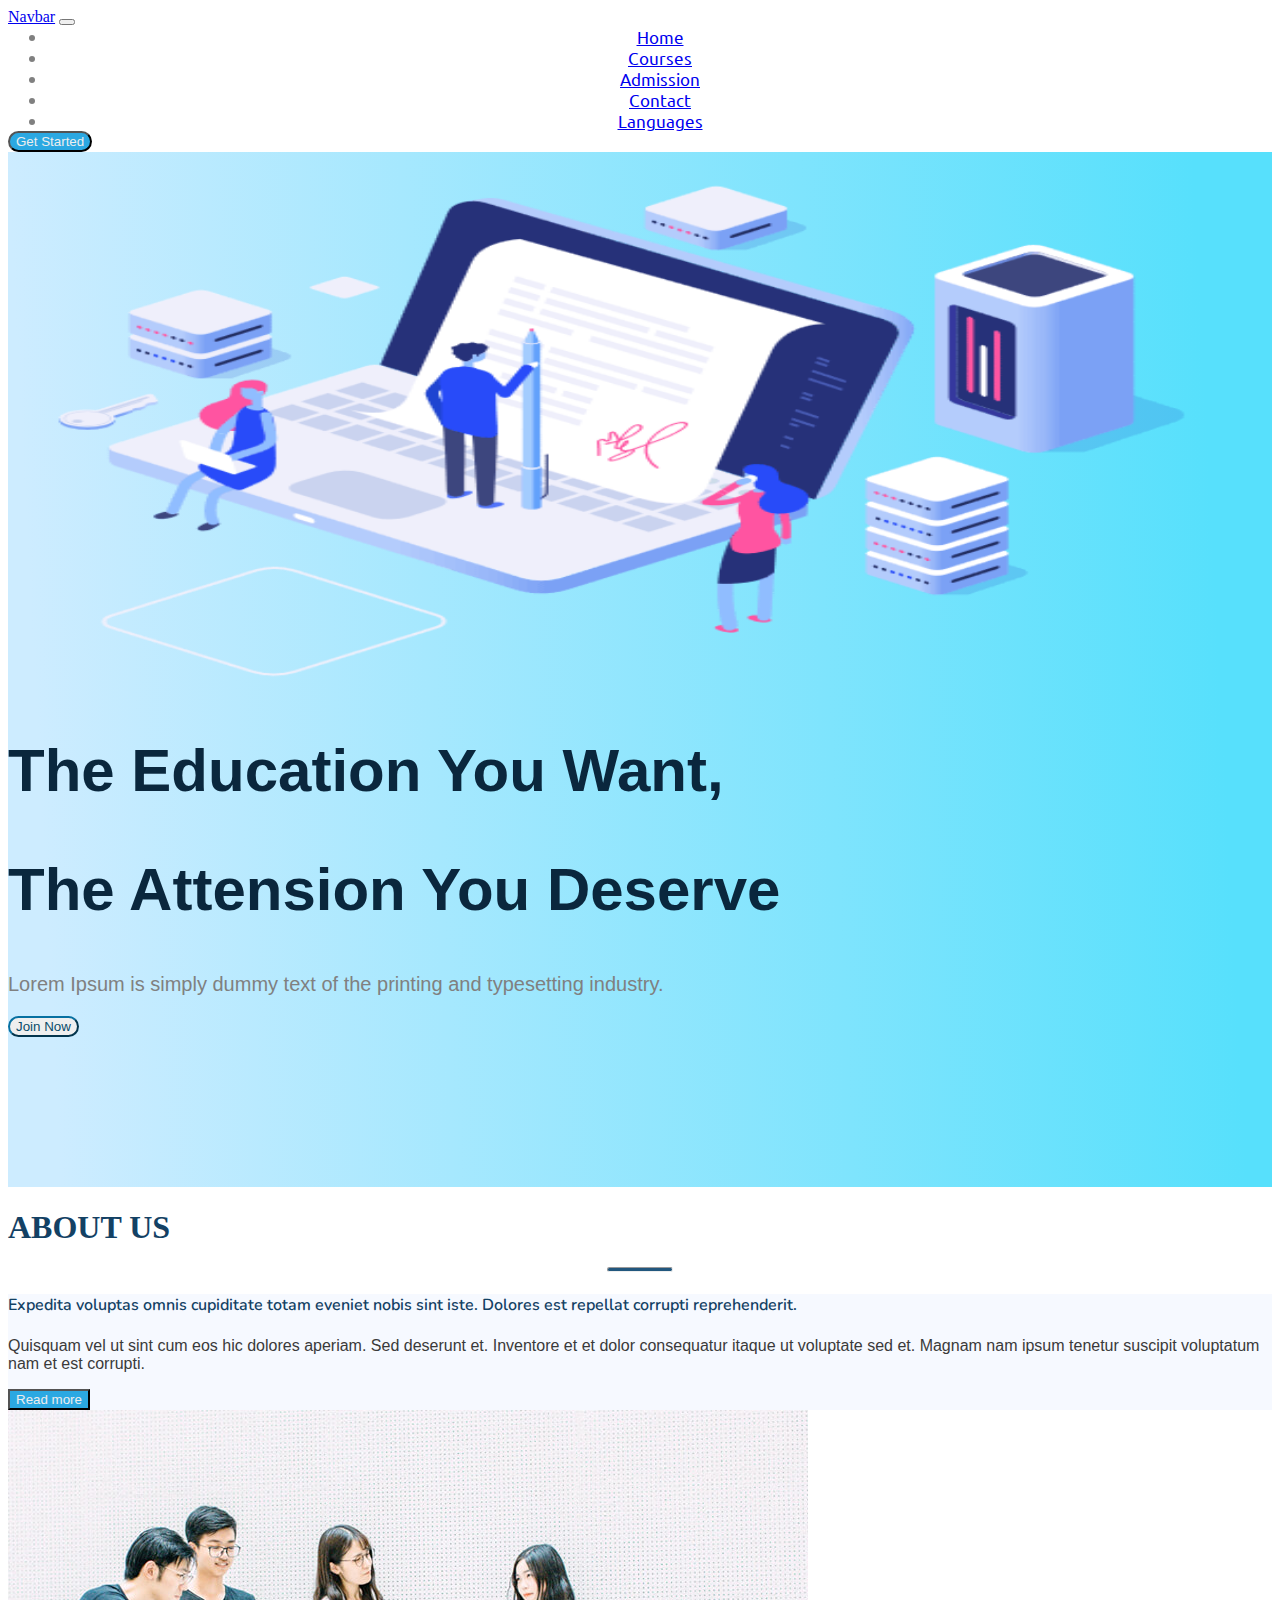
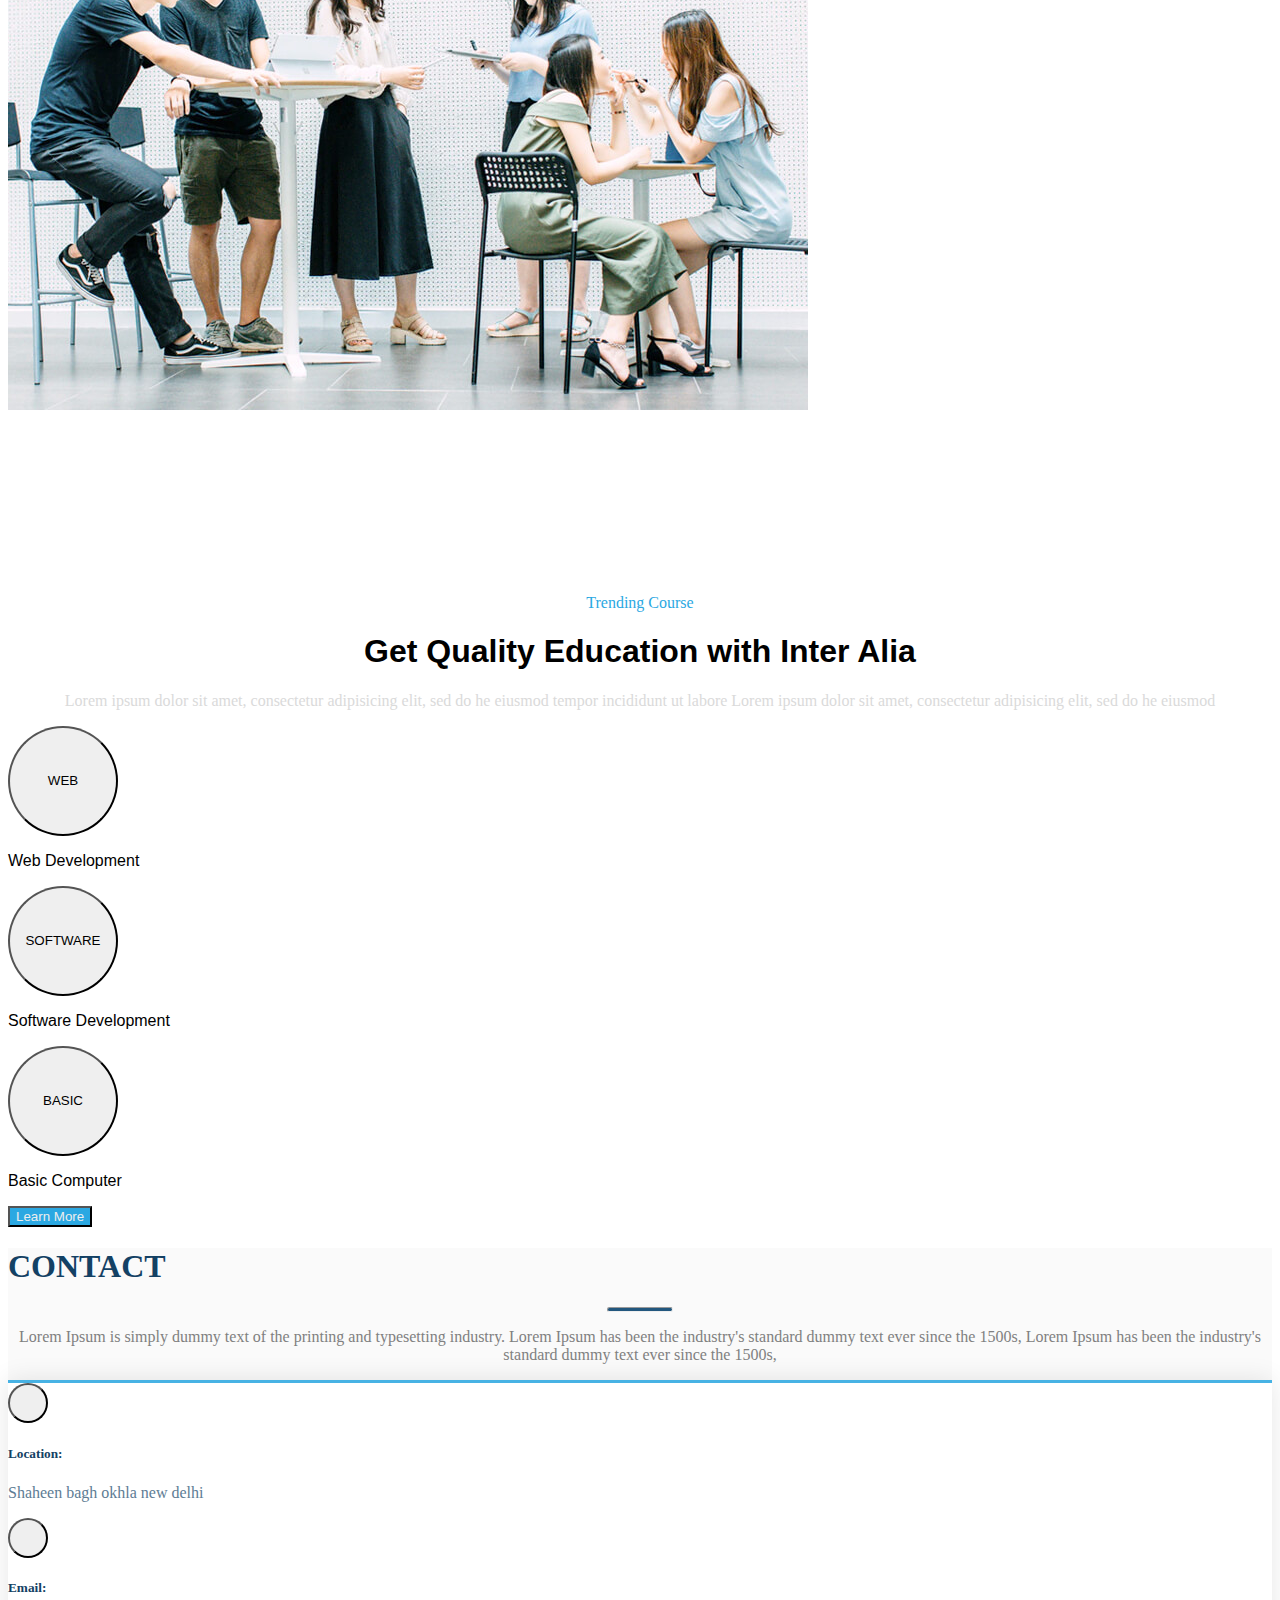
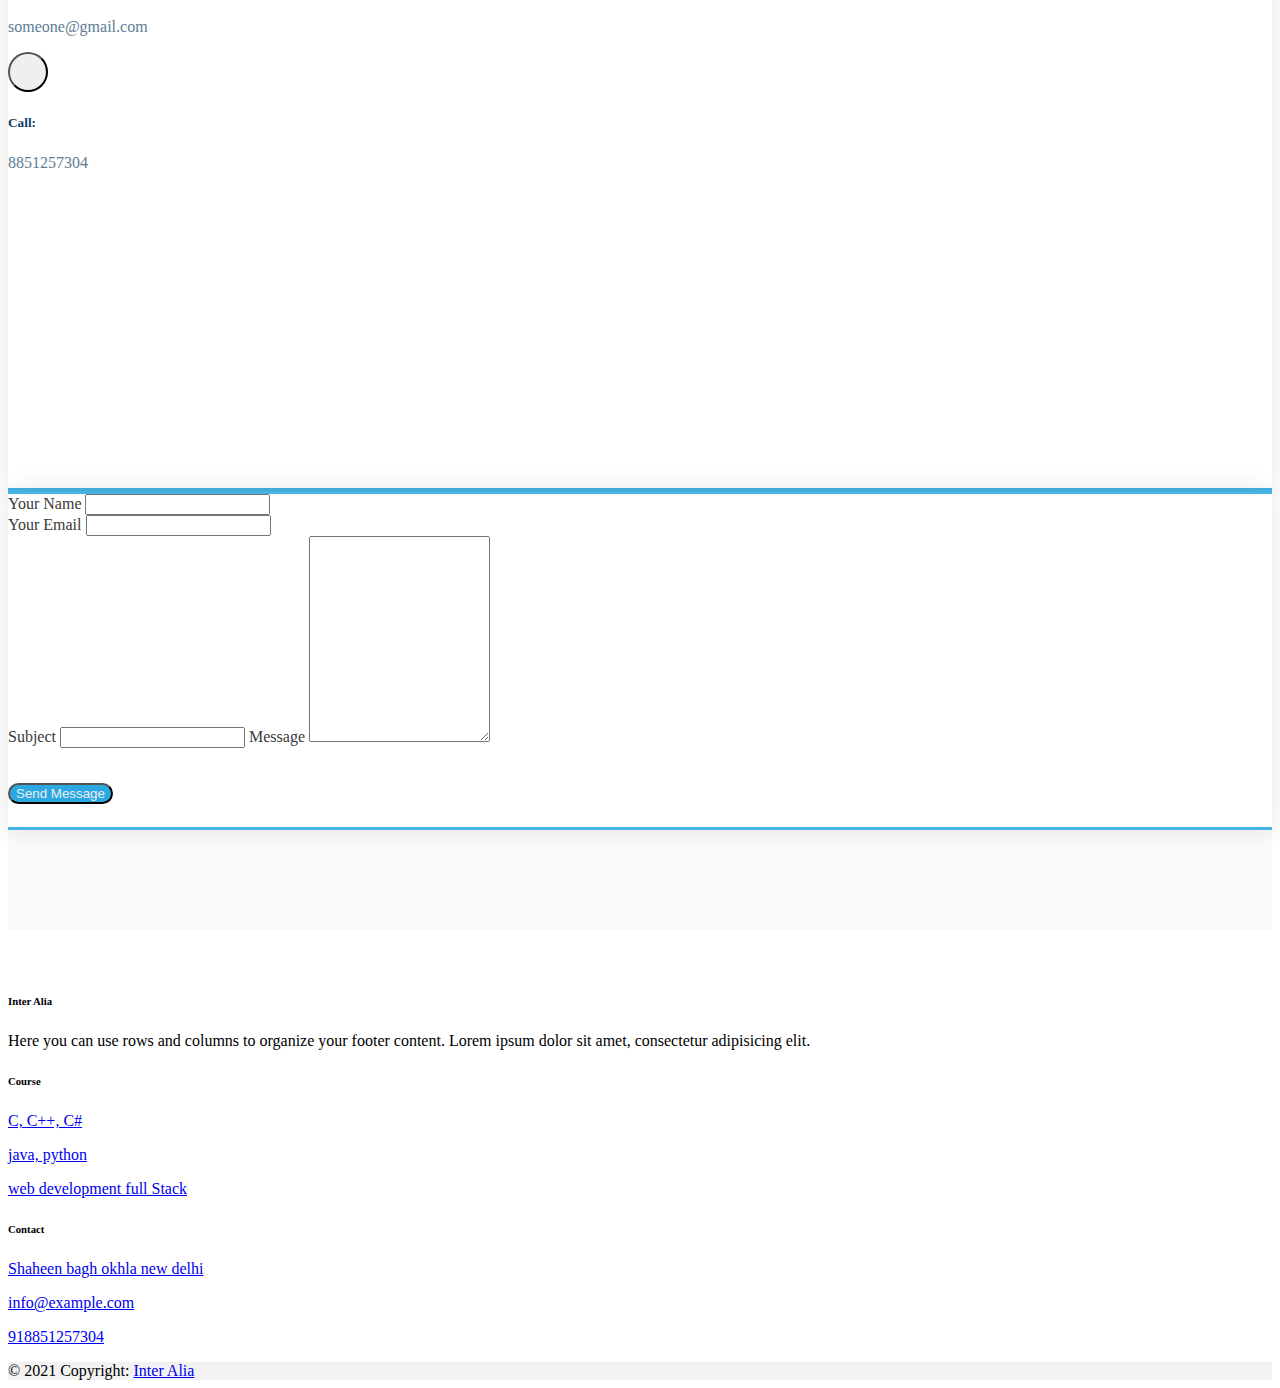
==== index.html @ 6695fec9 "choaching" ====
<!DOCTYPE html>
<html lang="en">
<head>
    <meta charset="UTF-8">
    <meta http-equiv="X-UA-Compatible" content="IE=edge">
    <meta name="viewport" content="width=device-width, initial-scale=1.0">
    <title>Inter Alia</title>
    <!-- <link rel="stylesheet" href="../../bootstrap-5/css/bootstrap.css"> -->
    <link href="https://cdn.jsdelivr.net/npm/bootstrap@5.0.2/dist/css/bootstrap.min.css" rel="stylesheet" integrity="sha384-EVSTQN3/azprG1Anm3QDgpJLIm9Nao0Yz1ztcQTwFspd3yD65VohhpuuCOmLASjC" crossorigin="anonymous">
    <link rel="stylesheet" href="style/style.css">
    <link rel="stylesheet" href="style/course-ex.css">
    <script src="https://cdn.jsdelivr.net/npm/bootstrap@5.0.2/dist/js/bootstrap.bundle.min.js" integrity="sha384-MrcW6ZMFYlzcLA8Nl+NtUVF0sA7MsXsP1UyJoMp4YLEuNSfAP+JcXn/tWtIaxVXM" crossorigin="anonymous"></script>
    <link rel="preconnect" href="https://fonts.googleapis.com">
<link rel="preconnect" href="https://fonts.gstatic.com" crossorigin>
<link href="https://fonts.googleapis.com/css2?family=Lobster+Two&family=Nunito:wght@500&family=Pacifico&family=Roboto&family=Source+Serif+Pro&family=Ubuntu:wght@500&family=Roboto+Serif:wght@500&display=swap" rel="stylesheet">
<link rel="stylesheet" href="https://pro.fontawesome.com/releases/v5.10.0/css/all.css" integrity="sha384-AYmEC3Yw5cVb3ZcuHtOA93w35dYTsvhLPVnYs9eStHfGJvOvKxVfELGroGkvsg+p" crossorigin="anonymous"/>
</head>
<body>
  <div class="container">
    <nav class="navbar navbar-expand-lg navbar-light bg-light py-3">
        <div class="container-fluid">
          <a class="navbar-brand" href="#">Navbar</a>
          <button class="navbar-toggler" type="button" data-bs-toggle="collapse" data-bs-target="#navbarSupportedContent" aria-controls="navbarSupportedContent" aria-expanded="false" aria-label="Toggle navigation">
            <span class="navbar-toggler-icon"></span>
          </button>
          <div class="collapse navbar-collapse" id="navbarSupportedContent">
            <ul class="navbar-nav grey font- center">
              <li class="nav-item">
                <a class="nav-link underline" href="index.html">Home</a>
              </li>
              <li class="nav-item">
                <a class="nav-link underline ms-2" href="course.html">
                  Courses
                </a>
              </li>
              <li>
                <a href="course.html" class="nav-link underline ms-2">
                  Admission
                </a>
              </li>
              <li>
                <a href="#contactUs" class="nav-link underline ms-2">
                  Contact
                </a>
              </li>
              <li>
                <a href="software.html" class="nav-link underline ms-2">
                  Languages
                </a>
              </li>
            </ul>
            <a href="course.html">
              <button class="btn b-radius btn-lblue me-5 py-2 px-4 ms-2">
                Get Started
              </button>
            </a>
          </div>
        </div>
      </nav>
    </div>
    
    <div class="contain bg-light-blue">
      <div class="container">
        <div class="row px-5 px-sm-0">
          
          <div class="col-xl-6 col-lg-7 col-md-10 offset-lg-0 offset-md-1 order-lg-2">
            <img src="img/hero-img (1).png" class="img" alt="img">
          </div>
          
          <div class="offset-xxl-1 col-xl-5 order-lg-1 col-lg-5 col-md-12 text-center-md top-mg-md">

            <h2 class="main-heading font-md font-sm margin-left-sm font-last">
              The Education You Want,
            </h2>
            <h2 class="main-heading font-md font-sm margin-left-sm font-last">
              The Attension You Deserve
            </h2>
            <p class="grey f-size-sm sans">
              Lorem Ipsum is simply dummy text of the printing and typesetting industry.
            </p>
            <a href="course.html">
              <button class="btn b-radius px-5 py-2 btn-outline-lblue btn-animate">
                Join Now
              </button>
            </a>
          </div>
        </div>
      </div>
    </div>
    <section id="about">
      <div class="container mt-5 pt-5">
        <h1 class="text-center navy-blue">ABOUT US</h1>
          <hr>
        <div class="row mt-5">
          <div class="col-lg-6 mt-5 py-5 bg-purple h-75">
            <h4 class="ms-5 navy-blue" style="font-family: 'Nunito', sans-serif; font-weight:600;">
              Expedita voluptas omnis cupiditate totam eveniet nobis sint iste. Dolores
              est repellat corrupti reprehenderit.
            </h4>
            <div class="col-xl-10 col-lg-8 ms-5">
              <p class="darkGrey" style="font-family:sans-serif;"> 
                Quisquam vel ut sint cum eos hic dolores aperiam. Sed deserunt et. Inventore
                et et dolor consequatur itaque ut voluptate sed et. Magnam nam ipsum tenetur
                suscipit voluptatum nam et est corrupti.
              </p>
            </div>
            <a href="about.html">
              <button class="btn btn-lblue position-relative ms-5 px-4 py-2">
                Read more
                <i class="fas fa-arrow-right position-relative fw-normal icon"></i>
              </button>
            </a>
          </div>
          <div class="col-lg-6 mt-3 mt-lg-0">
            <img class="h-100 w-100" src="img/about.jpg" alt="">
          </div>
        </div>
      </div>
    </section>
    <section class="mt-md">
      <div class="w-100 bg-img2 py-5">
        <div class="container py-5">
          <div class="text-center center w-75">
            <p style="color: #2ba8e2" class="h5">Trending Course</p>
            <h1 class="display-3 text-light sans fw-bold">Get Quality Education with Inter Alia</h1>
            <p style="color: rgb(218, 218, 218);" class="mt-4">
              Lorem ipsum dolor sit amet, consectetur adipisicing elit,
              sed do he eiusmod tempor incididunt ut labore Lorem ipsum
              dolor sit amet, consectetur adipisicing elit, sed do he eiusmod
            </p>
          </div>
          <div class="row">
            <div class="col-4 mt-5">
              <a href="course.html">
                <p class="text-center">
                  <button class="btn btn-outline-light circle-lg">
                    WEB
                  </button>
                  
                </p>
              </a>
              <p class="text-light text-center sans">Web Development</p>
            </div>
            <div class="col-4 mt-5">
              <a href="course.html">
                <p class="text-center">
                  <button class="btn btn-outline-light circle-lg">
                    SOFTWARE
                  </button>
                </p>
              </a>
              <p class="text-light text-center sans">Software Development</p>
            </div>
            <div class="col-4 mt-5">
              <a href="course.html">
                <p class="text-center">
                  <button class="btn btn-outline-light circle-lg">
                    BASIC
                  </button>
                </p>
              </a>
              <p class="text-light text-center sans">Basic Computer</p>
            </div>
            <a href="course.html">
              <p class="text-center mt-5">
                <button class="btn btn-lblue">Learn More</button>
              </p>
            </a>
          </div>
        </div>
      </div>
    </section>
    <section id="contactUs" class="bg-grey" style="padding-bottom: 100px;">
      <div class="container mt-5">
          <h1 class="text-center navy-blue pt-5">CONTACT</h1>
          <hr>
        <div class="row mt-5">
          <div class="col-11 center">
            <p class="text-center grey mt-3">
              Lorem Ipsum is simply dummy text of the printing and typesetting industry.
              Lorem Ipsum has been the industry's standard dummy text ever since the 1500s, 
              Lorem Ipsum has been the industry's standard dummy text ever since the 1500s, 
          </p>
          </div>
          <div class="row mt-5">
            <div class="col-lg-5">
              <div class="col-11 my-border pb-4 center-md shadow">
                <div class="row mt-5">
                  <div class="col-1 rounded-circle ">
                    <button class="btn btn-outline-primary circle ms-4 mt-1">
                      <i class="fas fa-map-marker-alt fa-lg mt-1"></i>
                      </button>
                  </div>
                  <div class="col ms-5">
                    <h5 class="navy-blue">Location:</h5>
                    <p class="light-blue">Shaheen bagh okhla new delhi</p>
                  </div>
                </div>
                <div class="row mt-3">
                  <div class="col-1">
                    <button class="btn btn-outline-primary circle ms-4">
                      <i class="far fa-envelope fa-lg mt-1 ms-neg"></i>
                      </button>
                  </div>
                  <div class="col ms-5">
                    <h5 class="navy-blue">Email:</h5>
                    <p class="light-blue">someone@gmail.com</p>
                  </div>
                </div>
                <div class="row mt-3">
                  <div class="col-1">
                    <button class="btn btn-outline-primary circle ms-4">
                      <i class="fas fa-mobile-alt fa-lg mt-1"></i>
                      </button>
                  </div>
                  <div class="col ms-5">
                    <h5 class="navy-blue">Call:</h5>
                    <p class="light-blue">8851257304</p>
                  </div>
                </div>
                <div class="row mt-3">
                  <div class="col-12 ht-large center">
                    <iframe src="https://www.google.com/maps/embed/data=!3m1!4b1!4m5!3m4!1s0x390ce41915435145:0x80739f9d2037adf6!8m2!3d28.5438931!4d77.3025712" frameborder="0" class="h-100 w-100"></iframe>
                  </div>
                </div>
              </div>
            </div>
            <div class="col-lg-7 my-border pb-4 mt-lg-0 mt-2 shadow">
              <form action="/" method="post">
                <div class="row mt-5">
                  <div class="col-6">
                    <label class="darkGrey" for="">Your Name</label>
                    <input class="mt-2 form-control" type="text" name="fname" id="">
                  </div>
                  <div class="col-6">
                    <label class="darkGrey" for="">Your Email</label>
                    <input class="mt-2 form-control" type="text" name="email" id="">
                  </div>
                </div>
                <div class="col-12">
                
                  <label class="darkGrey mt-5" for="">Subject</label>
                  <input class="d-block w-100 mt-2 py-2 form-control" type="text" name="sub" id="">
                  <label class="d-block darkGrey mt-5" for="">Message</label>
                  <textarea class="d-block w-100 ht-m mt-2 form-control" type="text" name="message" id=""></textarea>
                  <h1 class="text-center mt-4">
                    <input class="btn b-radius py-2 px-4 btn-lblue" type="submit" value="Send Message" name="" id="">
                    </h1>
                  
                </div>
              </form>
            </div>
          </div>
        </div>
      </div>
    </section>
      <footer class="text-center text-lg-start bg-light text-muted" style="padding-top: 40px;">
        <section class="">
          <div class="container text-sm-start text-center mt-5">
            <div class="row mt-3">
              <div class="col-sm-12 col-md-3 col-lg-4 col-xl-3 mx-auto mb-4">
                <h6 class="text-uppercase fw-bold mb-4">
                  <i class="fas fa-gem me-3"></i>Inter Alia
                </h6>
                <p>
                  Here you can use rows and columns to organize your footer content. Lorem ipsum
                  dolor sit amet, consectetur adipisicing elit.
                </p>
                <a href="#!" class="me-4 text-reset">
                  <i class="fab fa-facebook-f"></i>
                </a>
                <a href="#!" class="me-4 text-reset">
                  <i class="fab fa-twitter"></i>
                </a>
                <a href="#!" class="me-4 text-reset">
                  <i class="fab fa-instagram"></i>
                </a>
                <a href="#!" class="me-4 text-reset">
                  <i class="fab fa-github"></i>
                </a>
              </div>
              <div class="col-sm-6 col-md-2 col-lg-2 col-xl-2 mx-auto mb-4">
                <h6 class="text-uppercase fw-bold mb-4">
                  Course
                </h6>
                <p>
                  <a href="software.html" class="text-reset">C, C++, C#</a>
                </p>
                <p>
                  <a href="software.html" class="text-reset">java, python</a>
                </p>
                <p>
                  <a href="course.html" class="text-reset">web development full Stack</a>
                </p>
              </div>
              <div class="col-sm-6 col-md-4 col-lg-3 col-xl-3 mx-auto mb-md-0 mb-4">
                <h6 class="text-uppercase fw-bold mb-4">
                  Contact
                </h6>
                <p><i class="fas fa-home me-3"></i>
                  <a href="#!">Shaheen bagh okhla new delhi</a>
                  </p>
                <p>
                  <i class="fas fa-envelope me-3"></i>
                  <a href="#!">info@example.com</a>
                </p>
                <p><i class="fas fa-phone me-3"></i>
                  <a href="tel: +918851257304">918851257304</a>
                </p>
              </div>
            </div>
          </div>
        </section>
        <div class="text-center p-4" style="background-color: rgba(0, 0, 0, 0.05);">
          © 2021 Copyright:
          <a class="text-reset fw-bold" href="https://mdbootstrap.com/">Inter Alia</a>
        </div>
    <script src="../../jquery.js"></script>
    <script src="behave/behave.js"></script>
</body>
</html>
---- style/style.css ----
hr{
    width: 5%;
    height: 3px !important;
    border-radius: 5px;
    margin: 0 auto;
    background-color:#22577E;
}
h3{
    font-size: 20px;
}
hr{
    margin-top: 2px;
}
.shadow{
    box-shadow: 0 0 24px 0 rgb(0 0 0 / 10%);
    background-color: #fff;
}
.bg-grey{
    background-color: rgb(250, 250, 250);
}
.ht-large{
    height: 300px;
}
.b-none{
    outline: none;
}
.w-10{
    width: auto;
    padding: 0;
}
.lightblack{
    color: rgb(59, 59, 59);
}
.btm{
    background: none;
    border: none;
}
.txt-deco{
    text-decoration: none;
}
.w-90{
    width: 93%;
}
.ht-m{
    height: 200px;
}
@media (max-width:768px) and (min-width:577px){
    .center-sm{
        margin: 0 auto;       
    }
}
.circle{
    height: 40px;
    width: 40px;
    border-radius: 100px;
}
.my-border{
    border:solid;
    border-left: 2px;
    border-right: 2px;
    border-color: #47b2e4;;
}
.b-radius{
    border-radius: 20px;
}
.btn-lblue{
    background-color: #2ba8e2;
    color: rgb(238, 238, 238);
}
.btn-lblue:hover{
    background-color: #2ba8e2;
    color: rgb(238, 238, 238);
}
.btn-outline-lblue{
    border-color: #0770a1;
    color: #0a4b69;
}
.darkGrey{
    color: rgb(58, 58, 58);
}
.navy-blue{
    color: #134164;
}
.light-blue{
    color: #5d7c94;
}
.ms-neg{
    margin-left: -2.3px;
}
@media (min-width: 768px){
    .line-control-md{
        width: 120px !important;
        position: absolute;
        top: 40px;
        left: -200px;
    }   
}
.blue{
    color: #0a273d;
}
.name{
    color: #22577E;
    display: block;
}
.bold{
    font-weight: 500;
}
.pos{
    margin-left: 4px;
    padding-top: 8px;
}
.grey{
    color: grey;
}
.font-{
    font-size: 17px;
    font-family: 'Ubuntu', sans-serif;
}

    
@media (min-width: 769px){
    .spacing-lg{
        margin-left: 200px;
    }
    
}
@media (max-width: 991px){
    .text-center-md{
        text-align: center;
        margin: 0 auto;
    }
    .top-mg-md{
        margin-top: 50px;
    }
    .center-md{
        margin: 0 auto;
    }
    
}
@media (max-width: 991px) and (min-width:531px){
    .font-sm{
        font-size: 54px !important;
    }
    .margin-left-sm{
        margin-left: 50px;
    }
}
@media (max-width: 531px){
    .font-last{
        font-size: 8vw !important;
    }
}
.btn-animate{
    transition: .3s;
}
.btn-animate:hover{
    border-color: #2ba8e2;
    background-color: #2ba8e2;
    color: rgb(238, 238, 238);
    transition: background-color .5s;
    /* transition:transform .7s; */
    /* transform: scale(1.1); */
}
.center{
    text-align: center;
    margin: 0 auto;
}
.space-10px{
    margin-left: 14vw;
    width: auto;
}
.my-btn-prop{
    width: 110px;
    border-radius: 5px;
}
.space{
    margin-left: 2vw;
}
.logo{
    height: 50px;
    width: 50px;
}
.img{
    width: 90%;
    height: 500px;
    margin-top: -60px;
    margin-left: 40px;
}
@media (max-width: 531px){
    .img{
        height: 300px;
        width: 100%;
    }
}
.bg-img{
    border-radius: 10px;
    background-color: rgb(205,236,255);
}
.bg-light-blue{
    /* background-color: #eff4f7; */
    background: rgb(205,236,255);
    background: linear-gradient(87deg, rgba(205,236,255,1) 4%, #57e0fc 94%);
    /* background-color: #37517e;; */
}
@media (min-width: 1400px){
    .font-md{
        font-size: 70px !important;
    }
}
@media (min-width: 992px) and (max-width: 1200px) {
    .font-md{
        font-size: 52px !important;
    }
    .underline{
        transition: .2s;
    }
    .underline:hover{
        margin-top: -5px;
        transition: .3s;
    }
}
.f-size-sm{
    font-size: 20px;
}
.main-heading{
    color: #0a273d;
    font-size: 60px;
    font-weight: 600;
    font-family: 'Atkinson Hyperlegible', sans-serif;
}
.margin-top{
    margin-top: 50px;
}
.contain{
    padding-top: 90px;
    padding-bottom: 150px;
}
.inline-block{
    display: inline-block !important;
}
.left-design{
    background-color: #1A374D;
}
.width{
    width: 136px;
}
.a{
    text-decoration: none;
    color: rgb(37, 36, 36) !important;
}
.cl{
    height: 35vh;
    width: 60%;
    border: 2px solid rgb(201, 201, 201);
}
.middle{
    border: 2px dashed rgb(201, 201, 201);
}
@media (min-width: 1400px){
    .middle{
        left: 130px;
    }
    .left-design{
        height: 500px;
    }
}
@media (min-width: 1200px) and (max-width:1400px){
    .middle{
        left: 110px !important;
    }
    .left-design{
        height: 650px;
    }
}
@media (min-width: 992px) and (max-width: 1200px){
    .middle{
        left: 90px !important;
    }
    .left-design{
        height: 650px;
    }
}
@media (min-width: 768px) and (max-width:992px){
    .middle{
        left: 65px !important;
    }
}
@media (min-width: 576px) and (max-width:768px){
    .middle{
        left: 47px;
    }
}
@media (max-width: 575px){
    .middle{
        left: 18vw;
    }
}
.index{
    left: -84px;
    height: 600px;
    width: 60px;
    background-color: white;
    z-index: 1;
}
.section-2{
    padding: 50px 0 30px 0;
}
.start{
    margin-left: -70px;
}
.end{
    position: absolute;
    right: -70px;
}
.smooth{
    transform: translateY(100px);
    transition: .5s;
}
.bg-dgrey{
    background-color: rgb(245, 248, 248);
}
.bg-purple{
    background-color: #f6f9ff;;
}
.icon{
    top: 1px;
    left: 4px;
    transition: .3s;
}
.icon-animation{
    top: 1px;
    left: 10px;
    transition: .3s;
}
.pos-manage{
    position: absolute;
    right: 30px;
}
#name{
    font-family: 'Ubuntu', sans-serif;
}
---- style/course-ex.css ----
.font-large{
    font-size: calc(5rem + 4.5vw);
}
.right{
    top: 20px;
    right: 40px;
    z-index: 1;
    transform: translateY(-60px);
    transition: .4s;
}
.bottom{
    bottom: 20px;
    left: 40%;
    z-index: 1;
    transform: translateY(60px);
    transition: .4s;
}
.r-trans{
    transform: translateY(0px);
    transition: .6s;
}
.b-trans{
    transform: translateY(0px);
    transition: .6s;
}
.blur{
    opacity: .8;
}
.heigth{
    height: 200px;
}
.sans{
    font-family: sans-serif !important;
}
.mt-md{
    margin-top: 20vh;
}
.bg-img2{
    background-image: url("../img/bg-102.jpg");
    background-repeat: no-repeat;
    background-size: cover;
    background-position: center;
    background-attachment: fixed;
}
.circle-lg{
    height: 110px;
    width: 110px;
    border-radius: 100%;
}
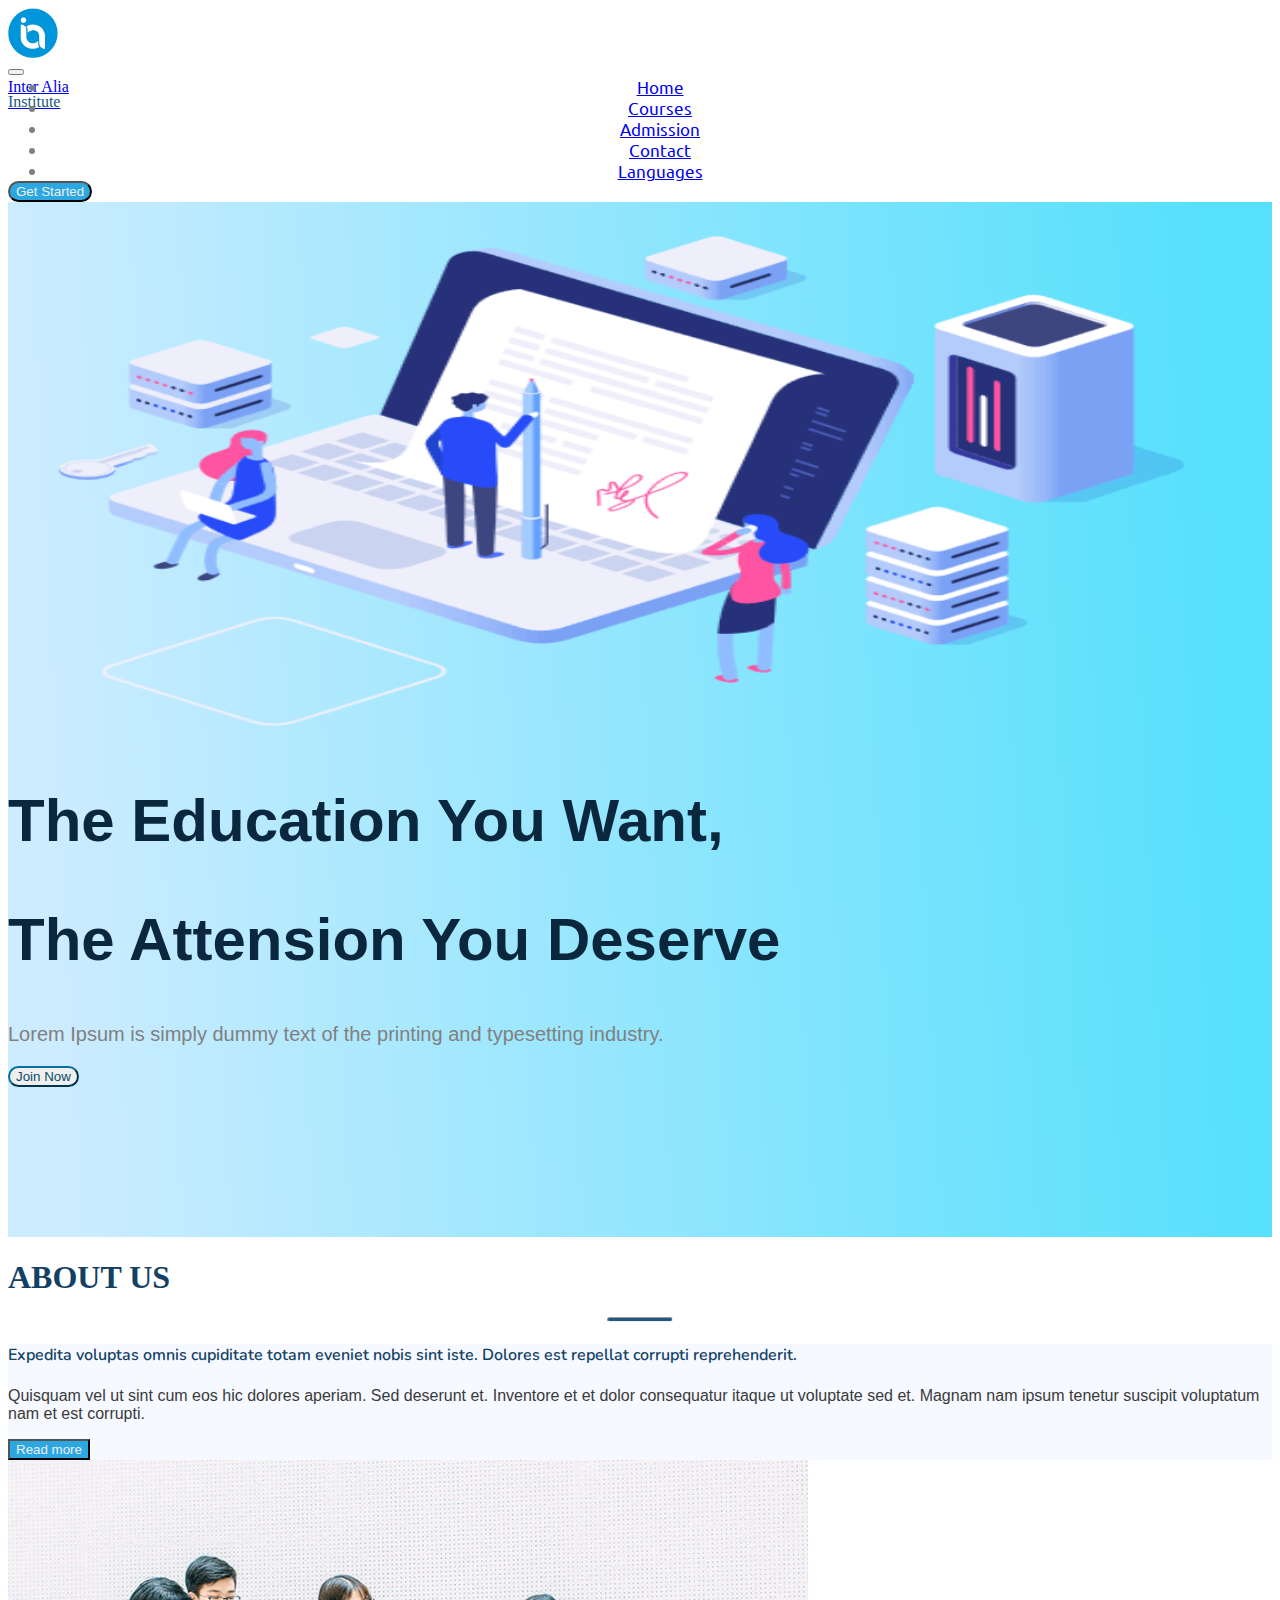
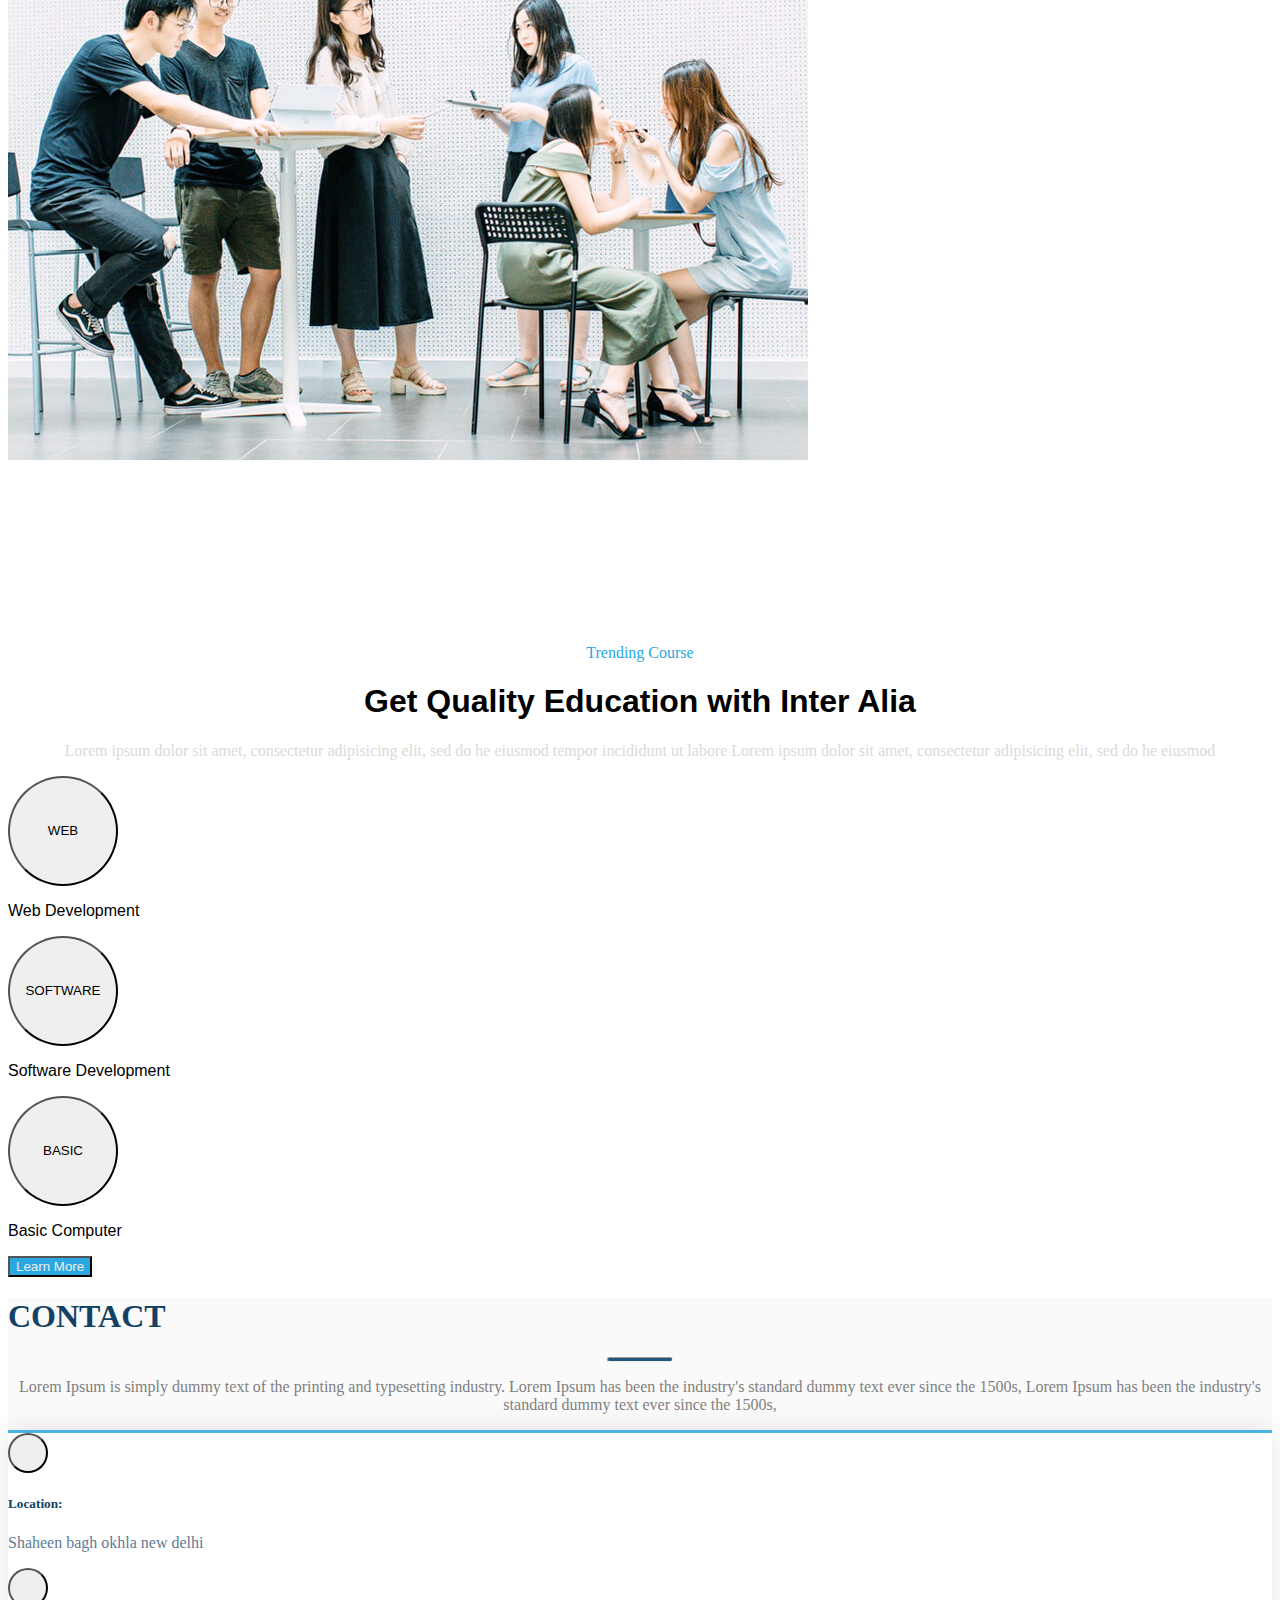
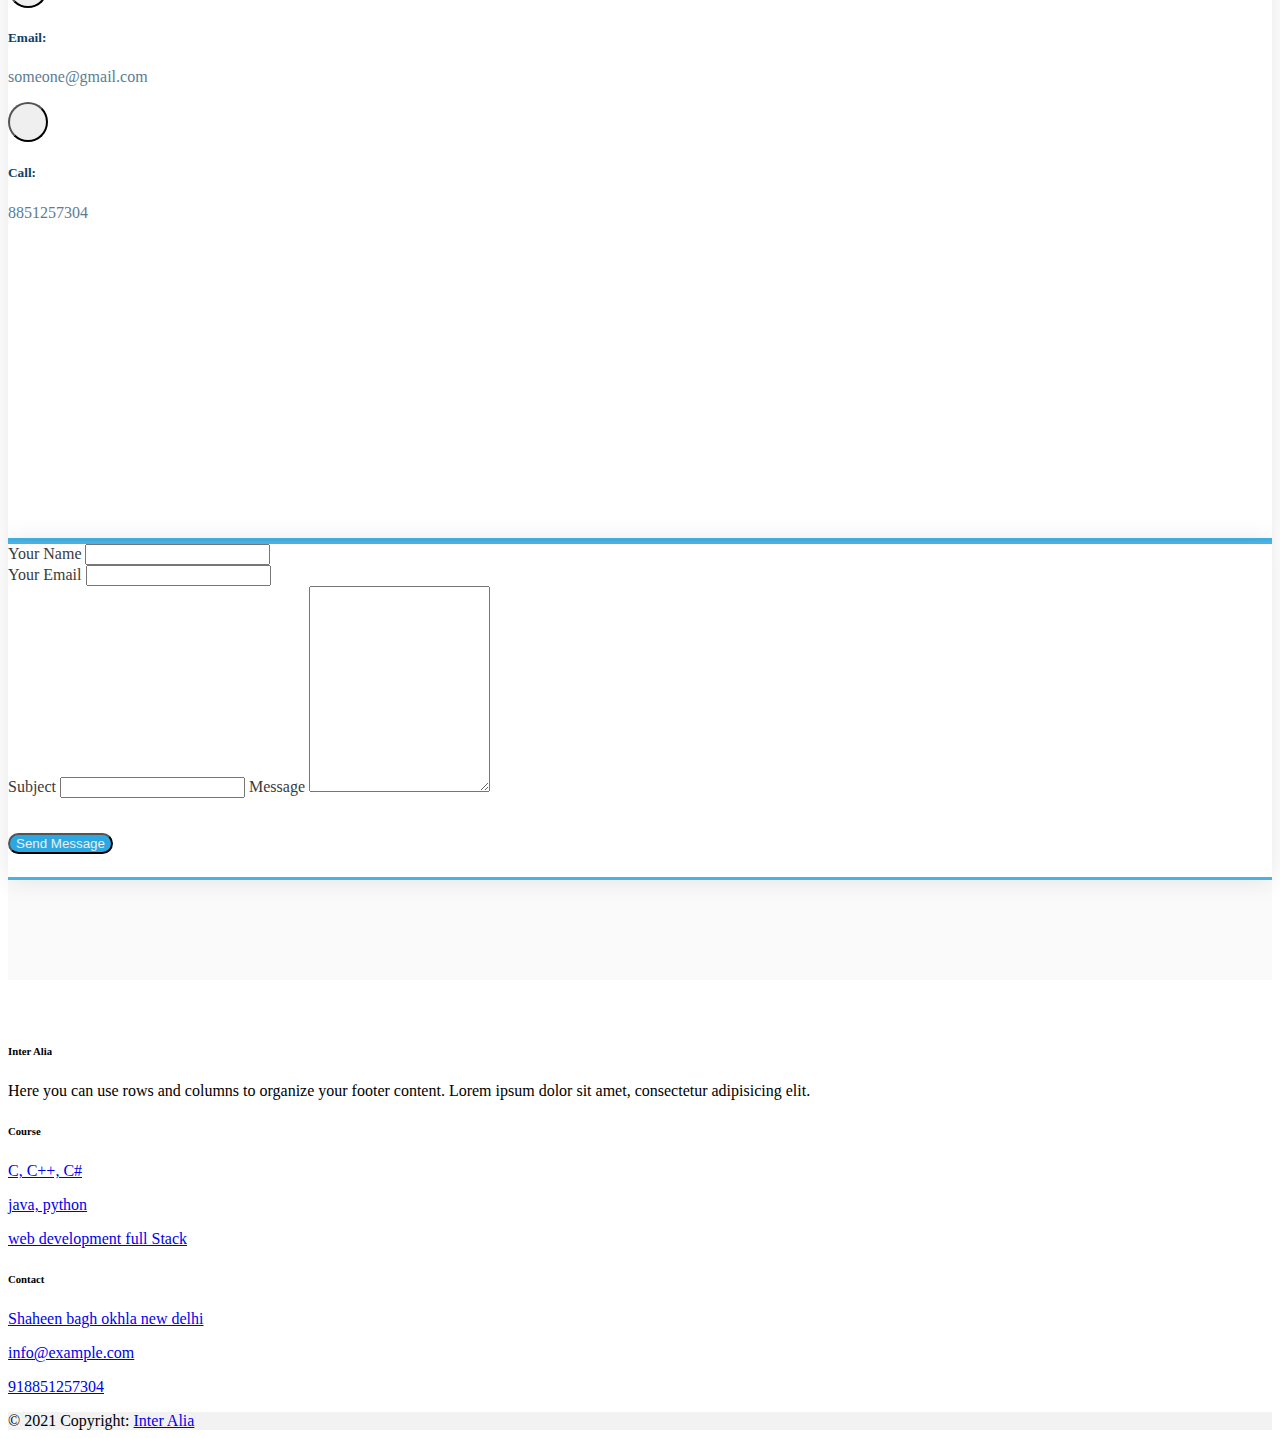
==== commit 848f8b2e: "error correct" ====
--- a/index.html
+++ b/index.html
@@ -17,9 +17,21 @@
 </head>
 <body>
   <div class="container">
-    <nav class="navbar navbar-expand-lg navbar-light bg-light py-3">
+    <nav class="navbar navbar-expand-lg navbar-light py-3">
         <div class="container-fluid">
-          <a class="navbar-brand" href="#">Navbar</a>
+          <a class="navbar-brand" href="index.html">
+            <div class="row" style="height: 50px;">
+              <div class="col">
+                <img src="img/IMG-20211210-WA0000.jpg" class="logo" alt="">
+              </div>
+              <div class="col">
+                <p>Inter Alia</p>
+                <p class="name fw-bold" style="margin-top: -19px;">Institute</p>
+              </div>
+            </div>
+              
+            
+          </a>
           <button class="navbar-toggler" type="button" data-bs-toggle="collapse" data-bs-target="#navbarSupportedContent" aria-controls="navbarSupportedContent" aria-expanded="false" aria-label="Toggle navigation">
             <span class="navbar-toggler-icon"></span>
           </button>
